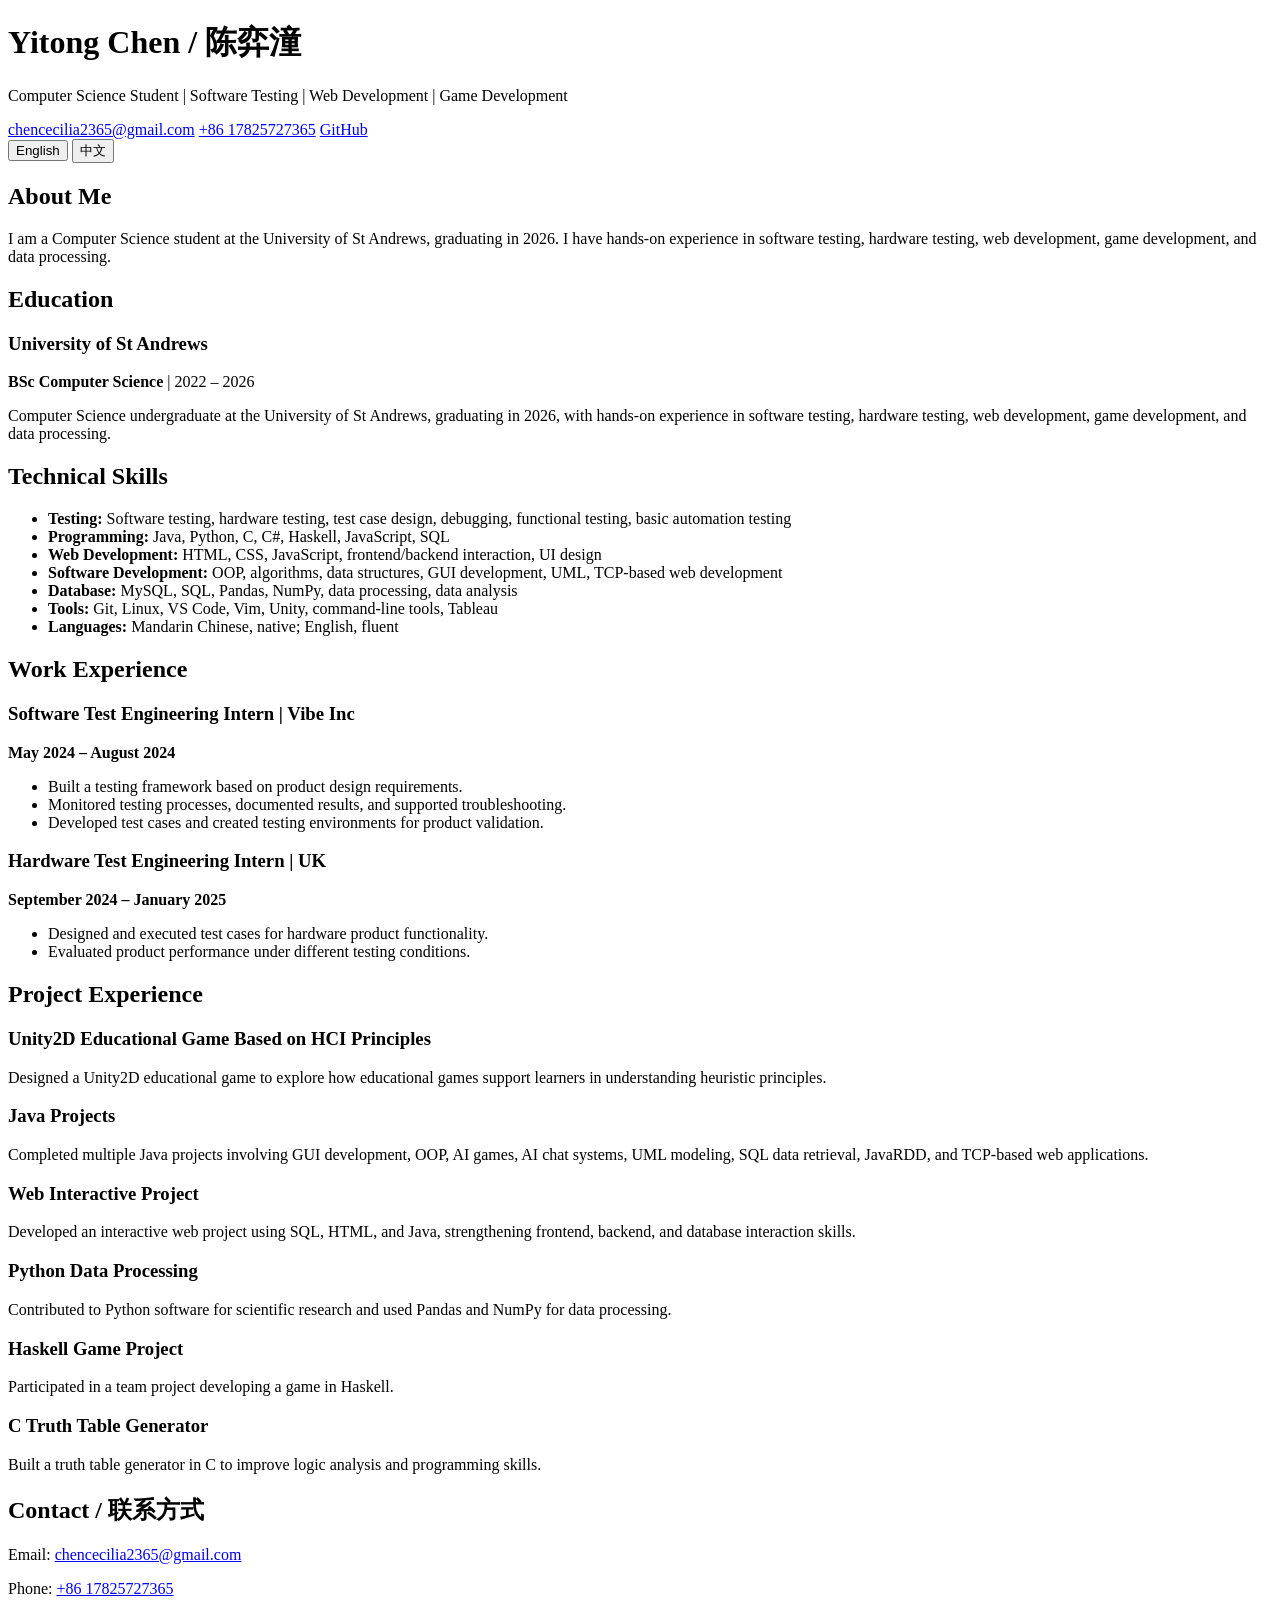
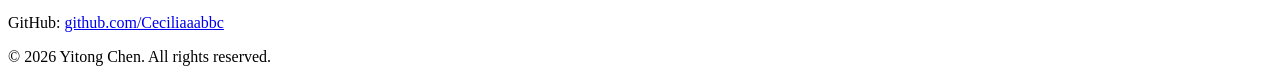
==== src/main/resources/templates/index.html @ 919d0131 "cecilia website" ====
<!DOCTYPE html>
<html lang="en">
<head>
    <meta charset="UTF-8">
    <title>Yitong Chen | Personal Website</title>
    <link rel="stylesheet" href="/style.css">
</head>
<body>

<header class="hero">
    <div class="hero-top">
        <div>
            <h1>Yitong Chen / 陈弈潼</h1>
            <p>Computer Science Student | Software Testing | Web Development | Game Development</p>
        </div>

        <div class="hero-contact">
            <a href="mailto:chencecilia2365@gmail.com">chencecilia2365@gmail.com</a>
            <a href="tel:+8617825727365">+86 17825727365</a>
            <a href="https://github.com/Ceciliaaabbc" target="_blank">GitHub</a>
        </div>
    </div>
</header>

<div class="language-switch">
    <button onclick="showEnglish()">English</button>
    <button onclick="showChinese()">中文</button>
</div>

<main id="english-resume">

    <section>
        <h2>About Me</h2>
        <p>
            I am a Computer Science student at the University of St Andrews, graduating in 2026.
            I have hands-on experience in software testing, hardware testing, web development,
            game development, and data processing.
        </p>
    </section>

    <section>
        <h2>Education</h2>
        <h3>University of St Andrews</h3>
        <p><strong>BSc Computer Science</strong> | 2022 – 2026</p>
        <p>
            Computer Science undergraduate at the University of St Andrews, graduating in 2026, with hands-on experience in software testing, hardware testing, web
development, game development, and data processing.
        </p>
    </section>

    <section>
        <h2>Technical Skills</h2>
        <ul>
            <li><strong>Testing:</strong> Software testing, hardware testing, test case design, debugging, functional testing, basic automation testing</li>
            <li><strong>Programming:</strong> Java, Python, C, C#, Haskell, JavaScript, SQL</li>
            <li><strong>Web Development:</strong> HTML, CSS, JavaScript, frontend/backend interaction, UI design</li>
            <li><strong>Software Development:</strong> OOP, algorithms, data structures, GUI development, UML, TCP-based web development</li>
            <li><strong>Database:</strong> MySQL, SQL, Pandas, NumPy, data processing, data analysis</li>
            <li><strong>Tools:</strong> Git, Linux, VS Code, Vim, Unity, command-line tools, Tableau</li>
            <li><strong>Languages:</strong> Mandarin Chinese, native; English, fluent</li>
        </ul>
    </section>

    <section>
        <h2>Work Experience</h2>

        <div class="experience-card">
            <h3>Software Test Engineering Intern | Vibe Inc</h3>
            <p><strong>May 2024 – August 2024</strong></p>
            <ul>
                <li>Built a testing framework based on product design requirements.</li>
                <li>Monitored testing processes, documented results, and supported troubleshooting.</li>
                <li>Developed test cases and created testing environments for product validation.</li>
            </ul>
        </div>

        <div class="experience-card">
            <h3>Hardware Test Engineering Intern | UK</h3>
            <p><strong>September 2024 – January 2025</strong></p>
            <ul>
                <li>Designed and executed test cases for hardware product functionality.</li>
                <li>Evaluated product performance under different testing conditions.</li>
            </ul>
        </div>
    </section>

    <section>
        <h2>Project Experience</h2>

        <div class="project-card">
            <h3>Unity2D Educational Game Based on HCI Principles</h3>
            <p>
                Designed a Unity2D educational game to explore how educational games support learners
                in understanding heuristic principles.
            </p>
        </div>

        <div class="project-card">
            <h3>Java Projects</h3>
            <p>
                Completed multiple Java projects involving GUI development, OOP, AI games, AI chat systems,
                UML modeling, SQL data retrieval, JavaRDD, and TCP-based web applications.
            </p>
        </div>

        <div class="project-card">
            <h3>Web Interactive Project</h3>
            <p>
                Developed an interactive web project using SQL, HTML, and Java, strengthening frontend,
                backend, and database interaction skills.
            </p>
        </div>

        <div class="project-card">
            <h3>Python Data Processing</h3>
            <p>
                Contributed to Python software for scientific research and used Pandas and NumPy for data processing.
            </p>
        </div>

        <div class="project-card">
            <h3>Haskell Game Project</h3>
            <p>
                Participated in a team project developing a game in Haskell.
            </p>
        </div>

        <div class="project-card">
            <h3>C Truth Table Generator</h3>
            <p>
                Built a truth table generator in C to improve logic analysis and programming skills.
            </p>
        </div>
    </section>

</main>

<main id="chinese-resume" style="display: none;">

    <section>
        <h2>个人简介</h2>
        <p>
            英国圣安德鲁斯大学计算机科学本科学生, 2026届应届生。
            具备软硬件测试、Web 开发、游戏开发和数据处理相关项目与实习经验。
        </p>
    </section>

    <section>
        <h2>教育背景</h2>
        <h3>英国圣安德鲁斯大学 | University of St Andrews</h3>
        <p><strong>计算机科学本科 BSc Computer Science</strong> | 2022 年 – 2026 年</p>
        <p>
            相关课程：互联网与 Web 开发、人工智能、数据通信与网络、人机交互、
            计算机图形学、操作系统、计算机体系结构、信息可视化、电子游戏开发。
        </p>
    </section>

    <section>
        <h2>技术技能</h2>
        <ul>
            <li><strong>测试：</strong>软件测试、硬件测试、测试用例设计、测试执行、测试报告撰写、调试、故障排查、功能测试</li>
            <li><strong>编程语言：</strong>Java、Python、C、C#、Haskell、JavaScript、SQL</li>
            <li><strong>Web 开发：</strong>HTML、CSS、JavaScript、前后端交互、Web 应用测试、用户界面设计</li>
            <li><strong>软件开发：</strong>面向对象编程、算法与数据结构、GUI 开发、UML 建模、TCP-based Web 开发</li>
            <li><strong>数据处理：</strong>MySQL、SQL 查询、Pandas、NumPy、数据处理、数据分析</li>
            <li><strong>工具：</strong>Git、Linux、VS Code、Vim、Unity、命令行工具、Tableau</li>
            <li><strong>语言能力：</strong>中文母语，英文流利</li>
        </ul>
    </section>

    <section>
        <h2>工作经历</h2>

        <div class="experience-card">
            <h3>软件测试工程实习生 | Vibe Inc</h3>
            <p><strong>2024 年 5 月 – 2024 年 8 月</strong></p>
            <ul>
                <li>参与软件测试流程，包括需求理解、测试用例设计、测试执行、结果记录与问题排查。</li>
                <li>执行多个测试用例，验证产品功能和可用性。</li>
                <li>搭建测试环境，记录测试结果并支持产品问题定位。</li>
            </ul>
        </div>

        <div class="experience-card">
            <h3>硬件测试工程实习生 | 英国</h3>
            <p><strong>2024 年 9 月 – 2025 年 1 月</strong></p>
            <ul>
                <li>设计并执行硬件产品测试用例，评估硬件产品的功能与可靠性。</li>
                <li>熟悉硬件测试流程、测试文档整理及产品验证相关工作。</li>
            </ul>
        </div>
    </section>

    <section>
        <h2>项目经历</h2>

        <div class="project-card">
            <h3>基于人机交互原则的 Unity2D 教育游戏</h3>
            <p>
                设计一款 Unity2D 教育类游戏，研究教育游戏如何帮助学习者理解启发式原则。
                使用 Unity 和 C# 实现游戏机制、用户界面组件和交互功能。
            </p>
        </div>

        <div class="project-card">
            <h3>Java / 面向对象编程 / GUI / AI</h3>
            <p>
                独立完成多个 Java 项目，涉及 GUI 开发、面向对象编程、AI 游戏、AI 聊天系统、
                UML 建模、SQL 数据检索和 TCP-based Web 应用开发。
            </p>
        </div>

        <div class="project-card">
            <h3>SQL / HTML / Java / Web 开发</h3>
            <p>
                开发交互式 Web 应用，涉及前端界面设计、后端逻辑实现和数据库交互。
            </p>
        </div>

        <div class="project-card">
            <h3>Python 数据处理</h3>
            <p>
                使用 Pandas 和 NumPy 进行数据处理、数据转换和分析支持。
            </p>
        </div>

        <div class="project-card">
            <h3>Haskell 函数式编程项目</h3>
            <p>
                参与团队项目，使用 Haskell 开发游戏程序，提升团队协作和功能设计能力。
            </p>
        </div>

        <div class="project-card">
            <h3>C 真值表生成器</h3>
            <p>
                使用 C 语言开发真值表生成器，处理逻辑表达式并生成结构化输出。
            </p>
        </div>
    </section>

</main>

<div class="contact-wrapper">
    <section class="contact">
        <h2>Contact / 联系方式</h2>
        <p>Email: <a href="mailto:chencecilia2365@gmail.com">chencecilia2365@gmail.com</a></p>
        <p>Phone: <a href="tel:+8617825727365">+86 17825727365</a></p>
        <p>GitHub: <a href="https://github.com/Ceciliaaabbc" target="_blank">github.com/Ceciliaaabbc</a></p>
    </section>
</div>

<footer>
    <p>© 2026 Yitong Chen. All rights reserved.</p>
</footer>

<script>
    function showEnglish() {
        document.getElementById("english-resume").style.display = "block";
        document.getElementById("chinese-resume").style.display = "none";
    }

    function showChinese() {
        document.getElementById("english-resume").style.display = "none";
        document.getElementById("chinese-resume").style.display = "block";
    }
</script>

</body>
</html>
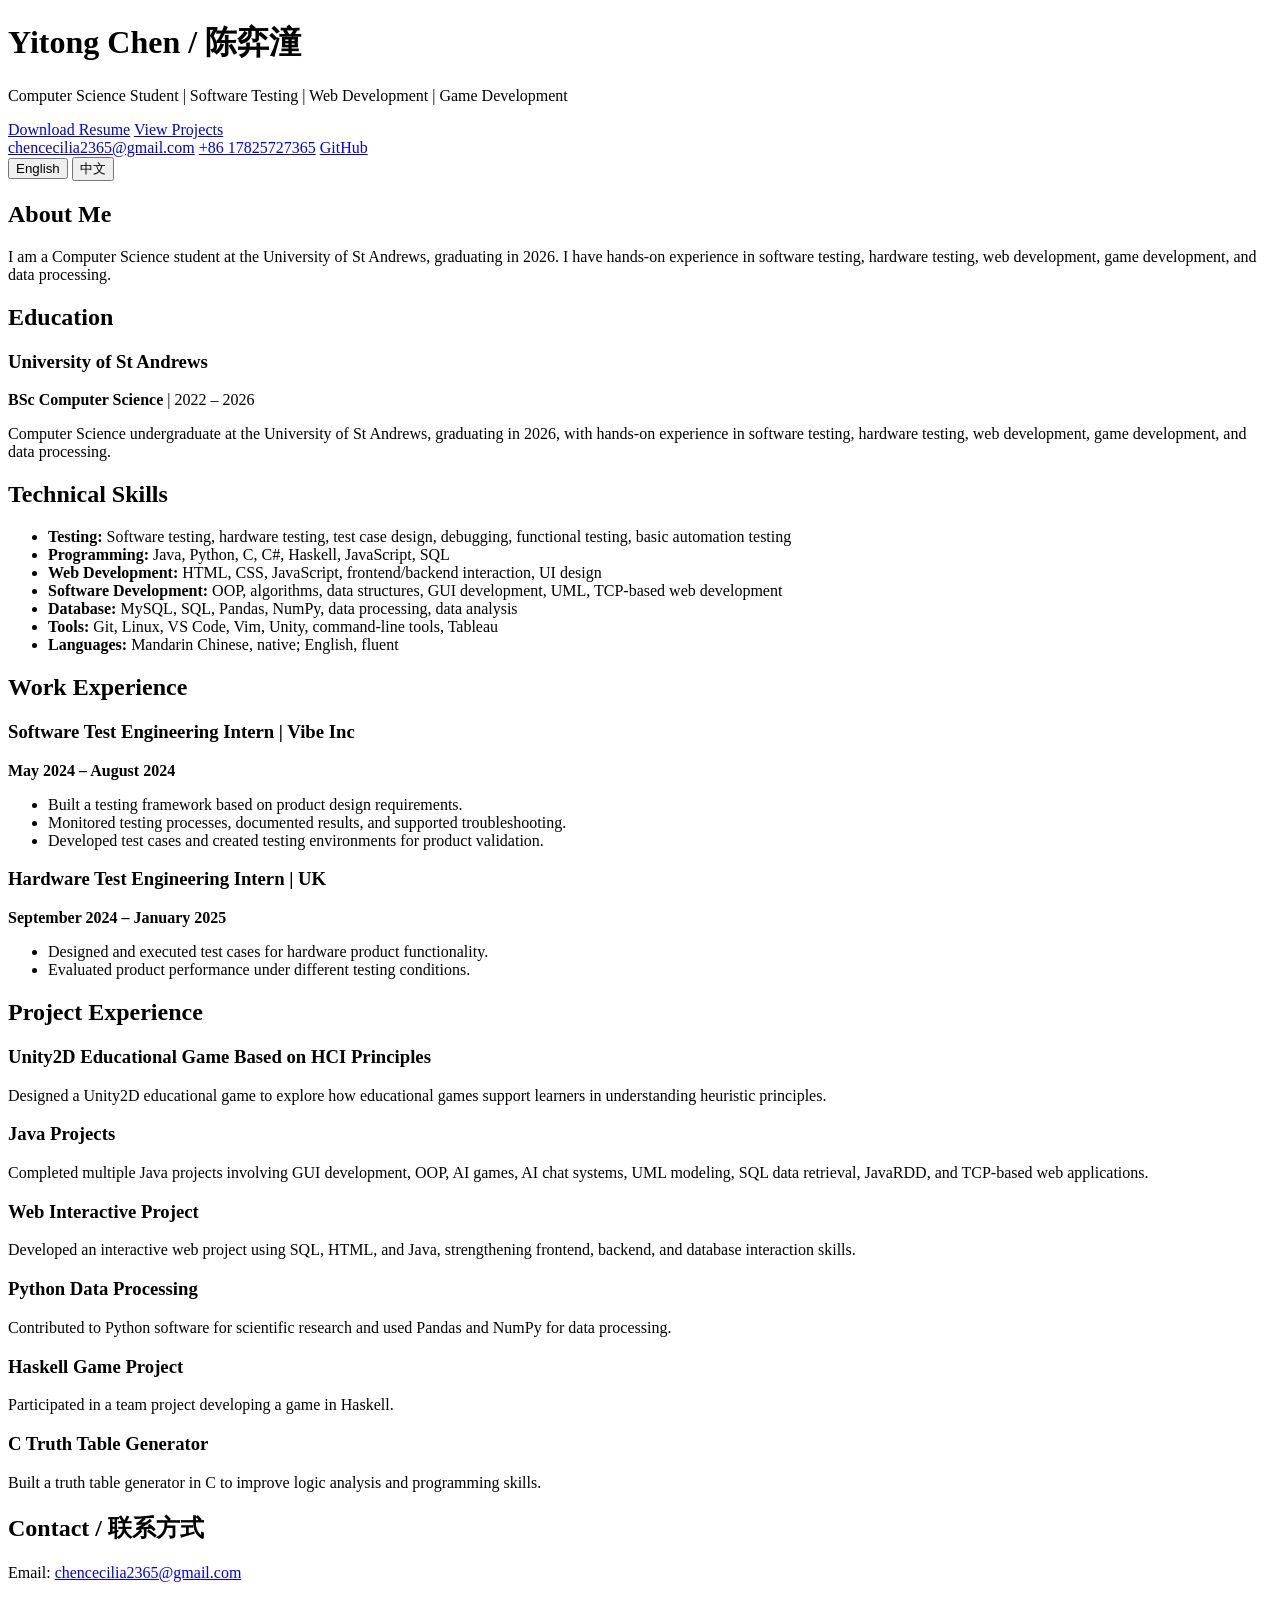
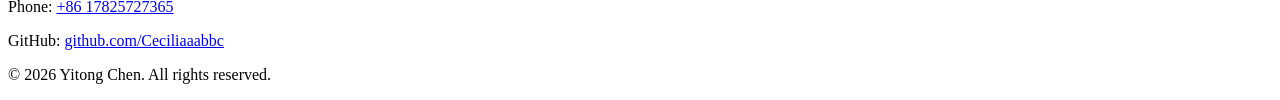
==== commit c8dc11d3: "project html" ====
--- a/src/main/resources/templates/index.html
+++ b/src/main/resources/templates/index.html
@@ -12,6 +12,11 @@
         <div>
             <h1>Yitong Chen / 陈弈潼</h1>
             <p>Computer Science Student | Software Testing | Web Development | Game Development</p>
+        </div>
+
+        <div class="hero-buttons">
+            <a href="/resume.pdf" class="primary-btn" target="_blank">Download Resume</a>
+            <a href="/projects" class="secondary-btn">View Projects</a>
         </div>
 
         <div class="hero-contact">
